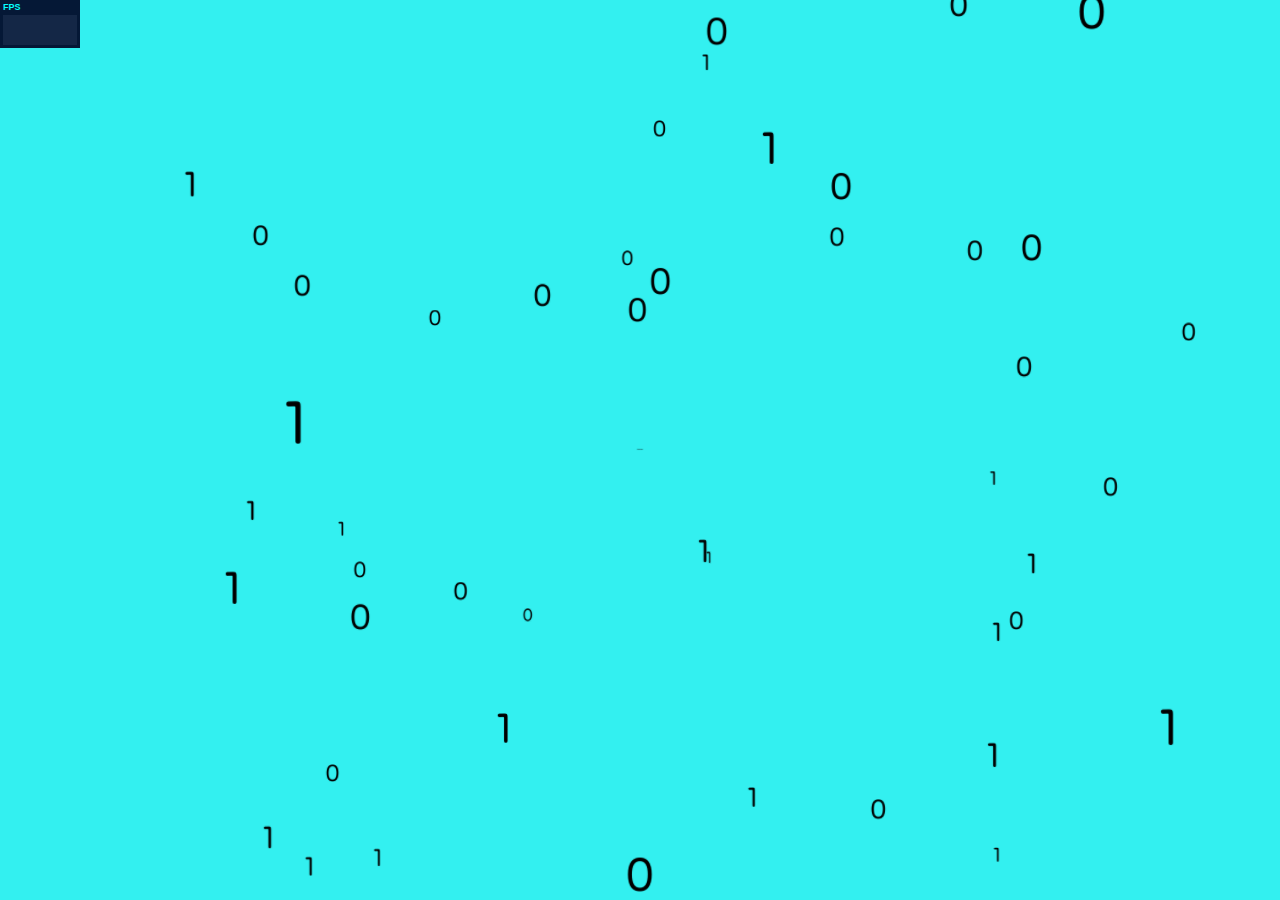
==== index.html @ 37ffc4de "Trying to get the title to render. It's not working." ====
<!doctype html>
<html class="no-js" lang="">
    <head>
        <meta charset="utf-8">
        <meta http-equiv="x-ua-compatible" content="ie=edge">
        <title></title>
        <meta name="description" content="">
        <meta name="viewport" content="width=device-width, initial-scale=1">

        <link rel="apple-touch-icon" href="apple-touch-icon.png">
        <!-- Place favicon.ico in the root directory -->

        <link rel="stylesheet" href="css/normalize.css">
        <link rel="stylesheet" href="css/main.css">
        <script src="js/vendor/modernizr-2.8.3.min.js"></script>
    </head>
    <body>
        <!--[if lt IE 8]>
            <p class="browserupgrade">You are using an <strong>outdated</strong> browser. Please <a href="http://browsehappy.com/">upgrade your browser</a> to improve your experience.</p>
        <![endif]-->

        <!-- Add your site or application content here -->
		<div id="container"></div>

        <script src="https://ajax.googleapis.com/ajax/libs/jquery/1.11.3/jquery.min.js"></script>
        <script>window.jQuery || document.write('<script src="js/vendor/jquery-1.11.3.min.js"><\/script>')</script>
		
		<script src="js/VideoController.js"></script>
		
        <script src="js/vendor/three.min.js"></script>			<!-- three.js minnified js library -->
		<script src="js/vendor/Projector.js"></script>			<!-- Camera helper class -->
		<script src="js/vendor/CanvasRenderer.js"></script>		<!-- Renderer for Canvas -->
		<script src="js/vendor/Detector.js"></script> 			<!-- Detects if HTML5 is supported in browser -->
		<script src="js/vendor/tween.min.js"></script>			<!-- Tween helper script -->
		<script src="js/vendor/stats.min.js"></script>			<!-- Debug script for three.js -->
		
        <script src="js/plugins.js"></script>
        <script src="js/main.js"></script>

		<video id="video" style="display:none">
			<source src="img/sintel.mp4" type='video/mp4; codecs="avc1.42E01E, mp4a.40.2"'>
			<source src="img/sintel.ogv" type='video/ogg; codecs="theora, vorbis"'>
			<p>Your browser doesn't support HTML5 video. Please download a browser from this century to view this site.</p>
		</video>
		
        <script>
			
			var stats, displayStats = true;
			var container;
			var camera, camTarget, scene, renderer;
			var video, image, imageContext,
			imageReflection, imageReflectionContext, imageReflectionGradient,
			texture, textureReflection,
			particles, particleSpeed, particleLifetime;

			var videoMesh, playPauseMesh, volumeMesh, seekMesh;
			var gamesMesh;
			var buttons = [ ];
			
			var mouse, raycaster;

			var windowHalfX = window.innerWidth / 2;
			var windowHalfY = window.innerHeight / 2;
			
			//
			init();
			animate();
			
			function init() //TODO: fix all hard coded values to fit multiple screen resolutions.
			{	
				container = document.createElement( 'div' );
				document.body.appendChild( container );

				camera = new THREE.PerspectiveCamera( 45, window.innerWidth / window.innerHeight, 1, 5000 );
				camera.position.set( 0, 0, 1000 );

				scene = new THREE.Scene();
				
				var texture0 = THREE.ImageUtils.loadTexture("img/0.png");
				texture0.flipY = true;
				texture0.needsUpdate = true;
				
				var material0 = new THREE.SpriteMaterial( { map: texture0, transparent: true } );
				
				var texture1 = THREE.ImageUtils.loadTexture("img/1.png");
				texture1.flipY = true;
				texture1.needsUpdate = true;
				
				var material1 = new THREE.SpriteMaterial( { map: texture1, transparent: true } );
				
				particles = new THREE.Group();
				//particles = new THREE.Object3D(); //Doesn't seem to affect speed any.
				particleSpeed = [];
				particleLifetime = [];
				scene.add( particles );
				for ( var i = 0; i < 80; i ++ ) //Make how many spawn based off screen resolution
				{
					//TODO: make sure none of these spawn in front of the content.
					var particle0 = new THREE.Sprite( material0 );
					particle0.position.x = Math.random() * window.innerWidth * 2 - window.innerWidth;
					particle0.position.y = Math.random() * window.innerHeight * 2 - window.innerHeight;
					particle0.position.z = Math.random() * 1800 - 1000;
					particle0.scale.x = particle0.scale.y = Math.random() * 20 + 20;
					particles.add( particle0 );
					particleSpeed.push(Math.random());
					particleLifetime.push(Math.random() * 20);
					
					var particle1 = new THREE.Sprite( material1 );
					particle1.position.x = Math.random() * window.innerWidth * 2 - window.innerWidth;
					particle1.position.y = Math.random() * window.innerHeight * 2 - window.innerHeight;
					particle1.position.z = Math.random() * 1800 - 1000;
					particle1.scale.x = particle1.scale.y = Math.random() * 20 + 20;
					particles.add( particle1 );
					particleSpeed.push(Math.random());
					particleLifetime.push(Math.random() * 20);
					
					//TODO: animate the numbers in and out.
				}
				
				//var image = document.createElement( 'img' );
				//image.src = evt.target.result;
				
				//By WestLangley on stack overflow
				var titleCanvas = document.createElement('canvas');
				var size = 256; // CHANGED
				titleCanvas.width = size;
				titleCanvas.height = size;
				var titleContext = titleCanvas.getContext('2d');
				titleContext.fillStyle = '#007700'; // CHANGED
				titleContext.textAlign = 'center';
				titleContext.font = '24px Arial';
				titleContext.fillText("Games", size / 2, size / 2);
				
				var amap = new THREE.Texture(titleCanvas);
				amap.needsUpdate = true;
				
				var titleMat = new THREE.SpriteMaterial({
					map: amap,
					transparent: false,
					useScreenCoordinates: false,
					color: 0xff0000 // CHANGED
				});
				
				var titleSprite = new THREE.Sprite(titleMat);
				titleSprite.scale.set( 10, 10, 1 ); // CHANGED
				titleSprite.position.set(-200, 100, 500);
				camTarget = titleSprite.position;
				scene.add(titleSprite);   
				
				video = document.getElementById( 'video' );

				//Pre-load the video assets.
				THREE.ImageUtils.loadTexture("img/Play.png");
				THREE.ImageUtils.loadTexture("img/Pause.png");
				THREE.ImageUtils.loadTexture( 'img/Mute.png' );
				THREE.ImageUtils.loadTexture("img/Unmute.png");
				
				image = document.createElement( 'canvas' );
				image.width = 480;
				image.height = 204;

				imageContext = image.getContext( '2d' );
				imageContext.fillStyle = '#0000dd';
				imageContext.fillRect( 0, 0, 480, 204 );

				texture = new THREE.Texture( image );

				imageReflection = document.createElement( 'canvas' );
				imageReflection.width = 480;
				imageReflection.height = 204;

				imageReflectionContext = imageReflection.getContext( '2d' );
				imageReflectionContext.fillStyle = '#000000';
				imageReflectionContext.fillRect( 0, 0, 480, 204 );

				imageReflectionGradient = imageReflectionContext.createLinearGradient( 0, 0, 0, 204 );
				imageReflectionGradient.addColorStop( 0.2, 'rgba(240, 240, 240, 1)' );
				imageReflectionGradient.addColorStop( 1, 'rgba(240, 240, 240, 0.8)' );

				textureReflection = new THREE.Texture( imageReflection );
				
				raycaster = new THREE.Raycaster();
				mouse = new THREE.Vector2();			//used for camera movement
				//camTarget = new THREE.Vector3();
				
				if ( webglAvailable() ) 
				{
					renderer = new THREE.WebGLRenderer();
				} 
				else 
				{
					renderer = new THREE.CanvasRenderer();
				}
				
				//renderer = new THREE.CanvasRenderer();
				renderer.setClearColor( 0x33f0f0 ); //f0f0f0 //TODO: return this to the original color.
				renderer.setPixelRatio( window.devicePixelRatio );
				renderer.setSize( window.innerWidth, window.innerHeight );
				container.appendChild( renderer.domElement );
				
				if (displayStats)
				{
					stats = new Stats();
					stats.domElement.style.position = 'absolute';
					stats.domElement.style.top = '0px';
					container.appendChild( stats.domElement );
				}
				
				//TODO: add touch move listener
				document.addEventListener( 'mousemove', onDocumentMouseMove, false );
				document.addEventListener( 'mousedown', onDocumentMouseDown, false );
				window.addEventListener( 'resize', onWindowResize, false );
			}
			
			function webglAvailable() 
			{
				try 
				{
					var canvas = document.createElement( 'canvas' );
					return !!( window.WebGLRenderingContext && (
					canvas.getContext( 'webgl' ) ||
					canvas.getContext( 'experimental-webgl' ) ));
				} 
				catch ( e ) 
				{
					return false;
				}
			}
			
			//TODO: call this when I want to display the videos
			function loadVideos() //TODO: fix all hard coded values to fit multiple screen resolutions.
			{
				var material = new THREE.MeshBasicMaterial( { map: texture, overdraw: 0.5 } );
				
				//TODO: polish the movie reflection
				var materialReflection = new THREE.MeshBasicMaterial( { map: textureReflection, side: THREE.BackSide, overdraw: 0.5 } );
				materialReflection.transparent = true;
				materialReflection.opacity = .8;

				// Create a plane to project the video onto.
				var videoGeom = new THREE.PlaneGeometry(480, 204, 4, 4);

				videoMesh = new THREE.Mesh( videoGeom, material );
				videoMesh.scale.x = videoMesh.scale.y = videoMesh.scale.z = 1.5;
				scene.add(videoMesh);

				videoMesh = new THREE.Mesh( videoGeom, materialReflection );
				videoMesh.position.y = -306;
				videoMesh.rotation.x = - Math.PI;
				videoMesh.scale.x = videoMesh.scale.y = videoMesh.scale.z = 1.5;
				scene.add( videoMesh );
				
				var playTex = THREE.ImageUtils.loadTexture("img/Play.png");
				playTex.flipY = true;
				playTex.needsUpdate = true;
				
				var playMat = new THREE.MeshBasicMaterial( { map: playTex, transparent: true, overdraw: 0.5 } );
				
				var playPauseGeom = new THREE.PlaneGeometry(50, 50, 1, 1);
				playPauseMesh = new THREE.Mesh(playPauseGeom, playMat);
				playPauseMesh.position.y = -140;
				playPauseMesh.position.x = -200;
				playPauseMesh.position.z += 300;
				buttons.push(playPauseMesh);
				scene.add(playPauseMesh);
				
				var volumeTex = THREE.ImageUtils.loadTexture("img/Unmute.png");
				volumeTex.flipY = true;
				volumeTex.needsUpdate = true;
				
				var volumeMat = new THREE.MeshBasicMaterial( { map: volumeTex, transparent: true, overdraw: 0.5 } );
				
				var volumeGeom = new THREE.PlaneGeometry(50, 50, 1, 1);
				volumeMesh = new THREE.Mesh(playPauseGeom, volumeMat);
				volumeMesh.position.y = -140;
				volumeMesh.position.x = 200;
				volumeMesh.position.z += 240;
				buttons.push(volumeMesh);
				scene.add(volumeMesh);
			}
			
			function onWindowResize() 
			{
				windowHalfX = window.innerWidth / 2;
				windowHalfY = window.innerHeight / 2;

				camera.aspect = window.innerWidth / window.innerHeight;
				camera.updateProjectionMatrix();

				renderer.setSize( window.innerWidth, window.innerHeight );
			}

			function onDocumentMouseMove( event ) 
			{
				event.preventDefault();

				mouse.x = ( event.clientX - windowHalfX ); //was mouseX
				mouse.y = ( event.clientY - windowHalfY ) * 0.8; //was mouseY
			}
			
			function onDocumentMouseDown( event ) 
			{
				event.preventDefault();

				var clicked = new THREE.Vector2(); //Where the user clicked in 3d space.
				clicked.x = ( event.clientX / renderer.domElement.width ) * 2 - 1;
				clicked.y = -( event.clientY / renderer.domElement.height ) * 2 + 1;

				raycaster.setFromCamera( clicked, camera );

				var intersects = raycaster.intersectObjects( buttons );

				if ( intersects.length > 0 ) 
				{
					var intersect = intersects[ 0 ];
					
					if ( intersect.object == playPauseMesh ) 
					{
						if (video.paused == true) //TODO: fix bug where when the video finishes the pause button doesn't switch to play.
						{
							// Play the video
							video.play();
							
							// Update the button text to 'Pause'
							playPauseMesh.material.map = THREE.ImageUtils.loadTexture( 'img/Pause.png' );
							playPauseMesh.material.needsUpdate = true;
							playPauseMesh.position.z -= 50;
						} 
						else 
						{
							// Pause the video
							video.pause();
							
							// Update the button text to 'Play'
							playPauseMesh.material.map = THREE.ImageUtils.loadTexture( 'img/Play.png' );
							playPauseMesh.material.needsUpdate = true;
							playPauseMesh.position.z += 50;
						}
					}
					else if (intersect.object == volumeMesh)
					{
						if (video.muted == false) 
						{
							// Mute the video
							video.muted = true;
							
							// Update the button text
							volumeMesh.material.map = THREE.ImageUtils.loadTexture( 'img/Mute.png' );
							volumeMesh.material.needsUpdate = true;
							volumeMesh.position.z -= 50;
						} 
						else 
						{
							// Unmute the video
							video.muted = false;
							
							// Update the button text
							volumeMesh.material.map = THREE.ImageUtils.loadTexture( 'img/Unmute.png' );
							volumeMesh.material.needsUpdate = true;
							volumeMesh.position.z += 50;
						}
					}
					else if (intersects.object == seekMesh)
					{
						
					}
				}
			}
			
			//
			function animate() 
			{
				requestAnimationFrame( animate );

				render();
				if (displayStats)
					stats.update();
			}

			var radius = 600;
			var theta = 0;

			function render() 
			{
				camera.position.x += ( mouse.x - camera.position.x ) * 0.05; //was mouseX
				camera.position.y += ( - mouse.y - camera.position.y ) * 0.05; //was mouseY
				//camera.lookAt( scene.position );
				camera.lookAt(camTarget);
				
				camera.updateMatrixWorld(); //from particle camera
				
				//TODO: move the particles down and fade them out.
				/*for ( var i = 0; i < particles.children.length; i++) 
				{
					particles.children[i].position.y -= particleSpeed[i];
					if (particles.children[i].position.y < -window.innerHeight)
					{
						particles.position.y = window.innerHeight;
					}
				}*/

				if ( video.readyState === video.HAVE_ENOUGH_DATA ) 
				{
					imageContext.drawImage( video, 0, 0 );

					if ( texture ) texture.needsUpdate = true;
					if ( textureReflection ) textureReflection.needsUpdate = true;
				}

				imageReflectionContext.drawImage( image, 0, 0 );
				imageReflectionContext.fillStyle = imageReflectionGradient;
				imageReflectionContext.fillRect( 0, 0, 480, 204 );

				renderer.render( scene, camera );
			}

		</script>
		
        <!-- Google Analytics: change UA-XXXXX-X to be your site's ID. -->
        <script>
            (function(b,o,i,l,e,r){b.GoogleAnalyticsObject=l;b[l]||(b[l]=
            function(){(b[l].q=b[l].q||[]).push(arguments)});b[l].l=+new Date;
            e=o.createElement(i);r=o.getElementsByTagName(i)[0];
            e.src='https://www.google-analytics.com/analytics.js';
            r.parentNode.insertBefore(e,r)}(window,document,'script','ga'));
            ga('create','UA-XXXXX-X','auto');ga('send','pageview');
        </script>
    </body>
</html>
---- css/main.css ----
/*! HTML5 Boilerplate v5.2.0 | MIT License | https://html5boilerplate.com/ */

/*
 * What follows is the result of much research on cross-browser styling.
 * Credit left inline and big thanks to Nicolas Gallagher, Jonathan Neal,
 * Kroc Camen, and the H5BP dev community and team.
 */

/* ==========================================================================
   Base styles: opinionated defaults
   ========================================================================== */

html {
    color: #222;
    font-size: 1em;
    line-height: 1.4;
}

/*
 * Remove text-shadow in selection highlight:
 * https://twitter.com/miketaylr/status/12228805301
 *
 * These selection rule sets have to be separate.
 * Customize the background color to match your design.
 */

::-moz-selection {
    background: #b3d4fc;
    text-shadow: none;
}

::selection {
    background: #b3d4fc;
    text-shadow: none;
}

/*
 * A better looking default horizontal rule
 */

hr {
    display: block;
    height: 1px;
    border: 0;
    border-top: 1px solid #ccc;
    margin: 1em 0;
    padding: 0;
}

/*
 * Remove the gap between audio, canvas, iframes,
 * images, videos and the bottom of their containers:
 * https://github.com/h5bp/html5-boilerplate/issues/440
 */

audio,
canvas,
iframe,
img,
svg,
video {
    vertical-align: middle;
}

/*
 * Remove default fieldset styles.
 */

fieldset {
    border: 0;
    margin: 0;
    padding: 0;
}

/*
 * Allow only vertical resizing of textareas.
 */

textarea {
    resize: vertical;
}

/* ==========================================================================
   Browser Upgrade Prompt
   ========================================================================== */

.browserupgrade {
    margin: 0.2em 0;
    background: #ccc;
    color: #000;
    padding: 0.2em 0;
}

/* ==========================================================================
   Author's custom styles
   ========================================================================== */

#play-pause {
    /*background-image: url(img/play.png) no-repeat;*/
    /*padding-left: 50px;*/
    padding-right: 50px;
    background-color: yellow;
}















/* ==========================================================================
   Helper classes
   ========================================================================== */

/*
 * Hide visually and from screen readers:
 */

.hidden {
    display: none !important;
}

/*
 * Hide only visually, but have it available for screen readers:
 * http://snook.ca/archives/html_and_css/hiding-content-for-accessibility
 */

.visuallyhidden {
    border: 0;
    clip: rect(0 0 0 0);
    height: 1px;
    margin: -1px;
    overflow: hidden;
    padding: 0;
    position: absolute;
    width: 1px;
}

/*
 * Extends the .visuallyhidden class to allow the element
 * to be focusable when navigated to via the keyboard:
 * https://www.drupal.org/node/897638
 */

.visuallyhidden.focusable:active,
.visuallyhidden.focusable:focus {
    clip: auto;
    height: auto;
    margin: 0;
    overflow: visible;
    position: static;
    width: auto;
}

/*
 * Hide visually and from screen readers, but maintain layout
 */

.invisible {
    visibility: hidden;
}

/*
 * Clearfix: contain floats
 *
 * For modern browsers
 * 1. The space content is one way to avoid an Opera bug when the
 *    `contenteditable` attribute is included anywhere else in the document.
 *    Otherwise it causes space to appear at the top and bottom of elements
 *    that receive the `clearfix` class.
 * 2. The use of `table` rather than `block` is only necessary if using
 *    `:before` to contain the top-margins of child elements.
 */

.clearfix:before,
.clearfix:after {
    content: " "; /* 1 */
    display: table; /* 2 */
}

.clearfix:after {
    clear: both;
}

/* ==========================================================================
   EXAMPLE Media Queries for Responsive Design.
   These examples override the primary ('mobile first') styles.
   Modify as content requires.
   ========================================================================== */

@media only screen and (min-width: 35em) {
    /* Style adjustments for viewports that meet the condition */
}

@media print,
       (-webkit-min-device-pixel-ratio: 1.25),
       (min-resolution: 1.25dppx),
       (min-resolution: 120dpi) {
    /* Style adjustments for high resolution devices */
}

/* ==========================================================================
   Print styles.
   Inlined to avoid the additional HTTP request:
   http://www.phpied.com/delay-loading-your-print-css/
   ========================================================================== */

@media print {
    *,
    *:before,
    *:after {
        background: transparent !important;
        color: #000 !important; /* Black prints faster:
                                   http://www.sanbeiji.com/archives/953 */
        box-shadow: none !important;
        text-shadow: none !important;
    }

    a,
    a:visited {
        text-decoration: underline;
    }

    a[href]:after {
        content: " (" attr(href) ")";
    }

    abbr[title]:after {
        content: " (" attr(title) ")";
    }

    /*
     * Don't show links that are fragment identifiers,
     * or use the `javascript:` pseudo protocol
     */

    a[href^="#"]:after,
    a[href^="javascript:"]:after {
        content: "";
    }

    pre,
    blockquote {
        border: 1px solid #999;
        page-break-inside: avoid;
    }

    /*
     * Printing Tables:
     * http://css-discuss.incutio.com/wiki/Printing_Tables
     */

    thead {
        display: table-header-group;
    }

    tr,
    img {
        page-break-inside: avoid;
    }

    img {
        max-width: 100% !important;
    }

    p,
    h2,
    h3 {
        orphans: 3;
        widows: 3;
    }

    h2,
    h3 {
        page-break-after: avoid;
    }
}
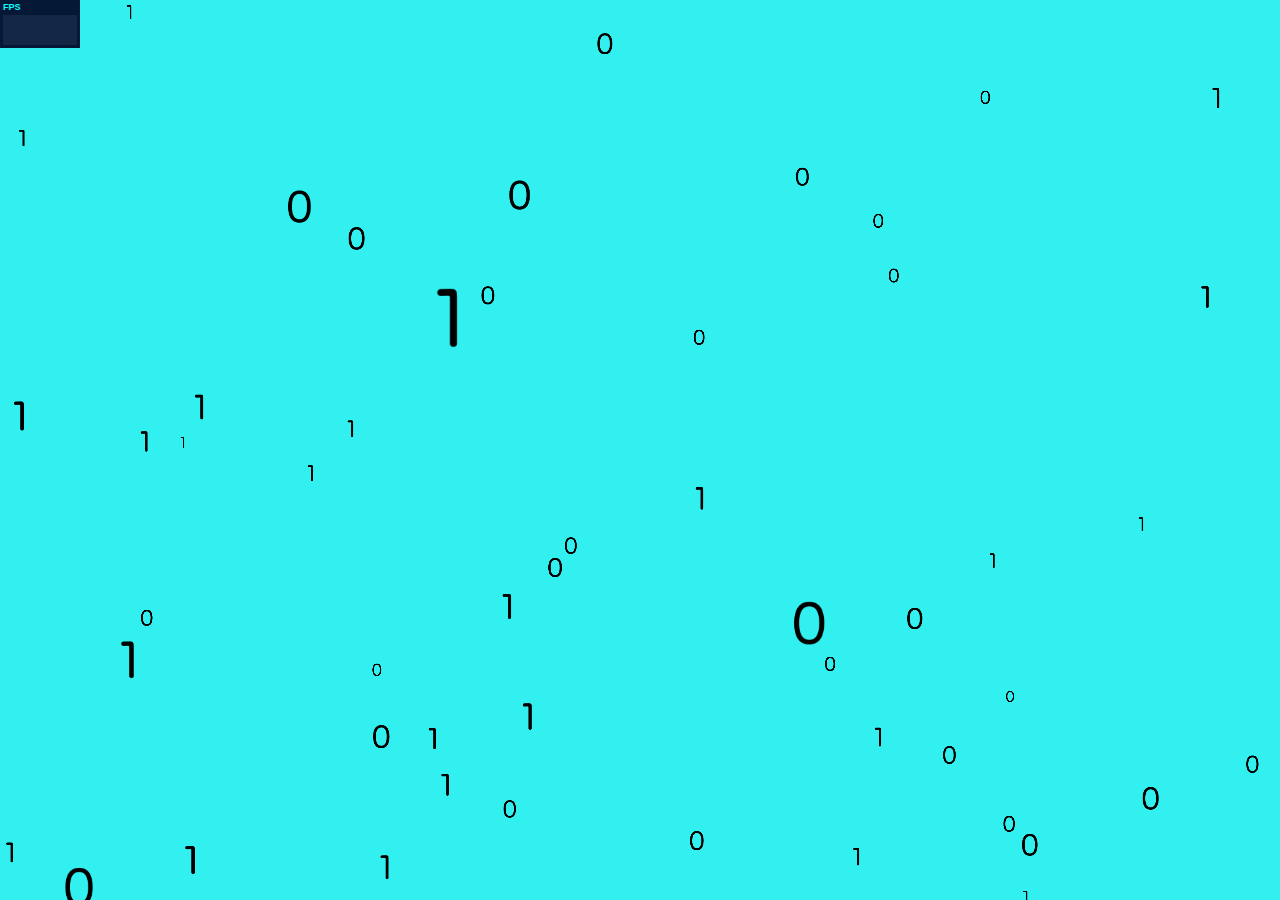
==== commit 2398a312: "Can't get good 2D text in 3D space." ====
--- a/index.html
+++ b/index.html
@@ -65,6 +65,25 @@
 			//
 			init();
 			animate();
+			
+			function generateSprite() 
+			{
+				var canvas = document.createElement( 'canvas' );
+				canvas.width = 16;
+				canvas.height = 16;
+
+				var context = canvas.getContext( '2d' );
+				var gradient = context.createRadialGradient( canvas.width / 2, canvas.height / 2, 0, canvas.width / 2, canvas.height / 2, canvas.width / 2 );
+				gradient.addColorStop( 0, 'rgba(255,255,255,1)' );
+				gradient.addColorStop( 0.2, 'rgba(0,255,255,1)' );
+				gradient.addColorStop( 0.4, 'rgba(0,0,64,1)' );
+				gradient.addColorStop( 1, 'rgba(0,0,0,1)' );
+
+				context.fillStyle = gradient;
+				context.fillRect( 0, 0, canvas.width, canvas.height );
+
+				return canvas;
+			}
 			
 			function init() //TODO: fix all hard coded values to fit multiple screen resolutions.
 			{	
@@ -121,7 +140,7 @@
 				//image.src = evt.target.result;
 				
 				//By WestLangley on stack overflow
-				var titleCanvas = document.createElement('canvas');
+				/*var titleCanvas = document.createElement('canvas');
 				var size = 256; // CHANGED
 				titleCanvas.width = size;
 				titleCanvas.height = size;
@@ -145,7 +164,7 @@
 				titleSprite.scale.set( 10, 10, 1 ); // CHANGED
 				titleSprite.position.set(-200, 100, 500);
 				camTarget = titleSprite.position;
-				scene.add(titleSprite);   
+				scene.add(titleSprite);*/ //use for webGL
 				
 				video = document.getElementById( 'video' );
 
@@ -181,18 +200,18 @@
 				
 				raycaster = new THREE.Raycaster();
 				mouse = new THREE.Vector2();			//used for camera movement
-				//camTarget = new THREE.Vector3();
-				
-				if ( webglAvailable() ) 
-				{
-					renderer = new THREE.WebGLRenderer();
-				} 
-				else 
-				{
-					renderer = new THREE.CanvasRenderer();
-				}
-				
-				//renderer = new THREE.CanvasRenderer();
+				camTarget = new THREE.Vector3();
+				
+				//if ( webglAvailable() ) 
+				//{
+				//	renderer = new THREE.WebGLRenderer();
+				//} 
+				//else 
+				//{
+				//	renderer = new THREE.CanvasRenderer();
+				//}
+				
+				renderer = new THREE.CanvasRenderer();
 				renderer.setClearColor( 0x33f0f0 ); //f0f0f0 //TODO: return this to the original color.
 				renderer.setPixelRatio( window.devicePixelRatio );
 				renderer.setSize( window.innerWidth, window.innerHeight );
@@ -221,7 +240,7 @@
 					canvas.getContext( 'webgl' ) ||
 					canvas.getContext( 'experimental-webgl' ) ));
 				} 
-				catch ( e ) 
+				catch (e) 
 				{
 					return false;
 				}
@@ -397,7 +416,8 @@
 					{
 						particles.position.y = window.innerHeight;
 					}
-				}*/
+				}
+				particles.rotation.y += .0001;*/
 
 				if ( video.readyState === video.HAVE_ENOUGH_DATA ) 
 				{
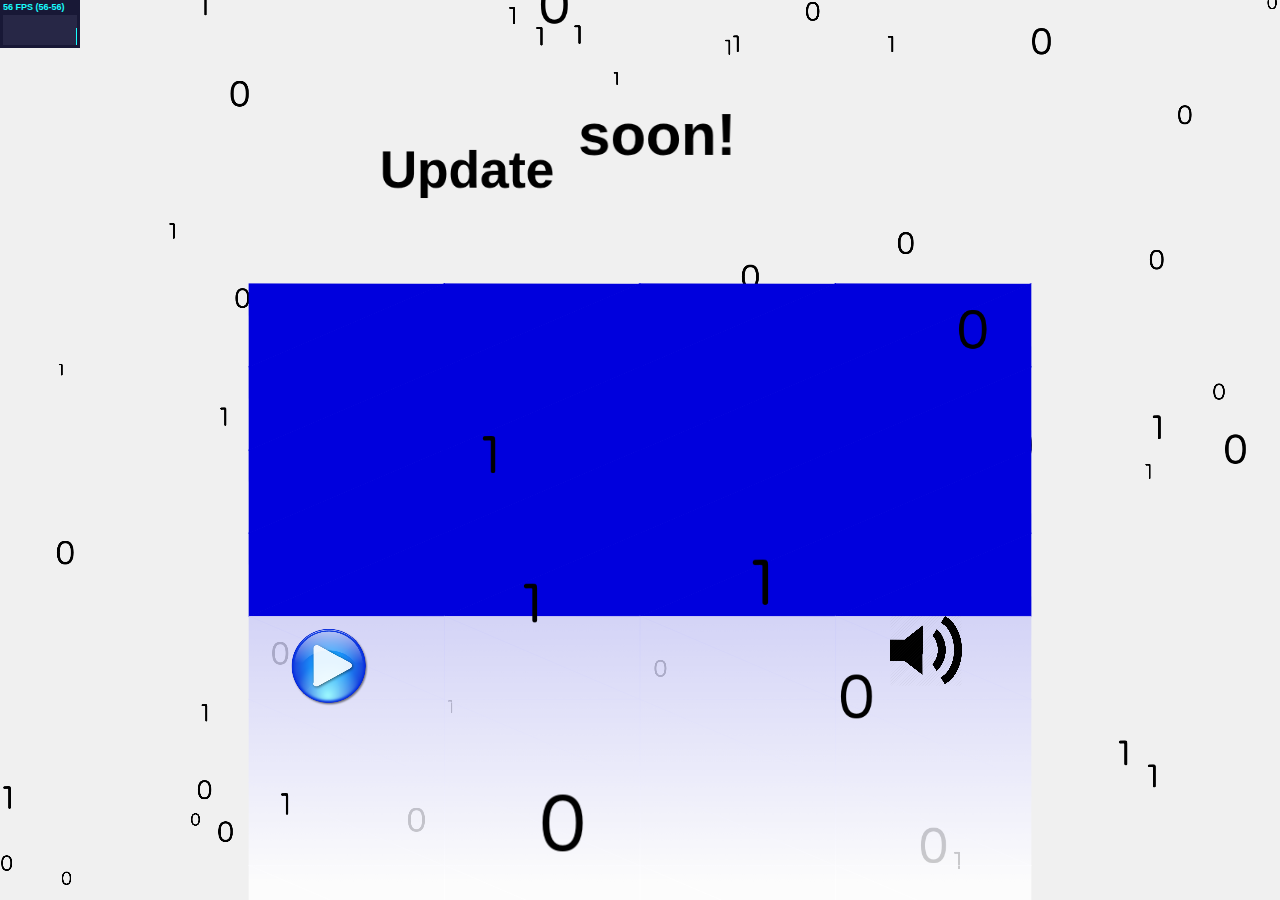
==== commit 98a56c32: "Never created a repo this way before" ====
--- a/index.html
+++ b/index.html
@@ -3,7 +3,7 @@
     <head>
         <meta charset="utf-8">
         <meta http-equiv="x-ua-compatible" content="ie=edge">
-        <title></title>
+        <title>Nathan Moore Programmer</title>
         <meta name="description" content="">
         <meta name="viewport" content="width=device-width, initial-scale=1">
 
@@ -38,8 +38,7 @@
         <script src="js/main.js"></script>
 
 		<video id="video" style="display:none">
-			<source src="img/sintel.mp4" type='video/mp4; codecs="avc1.42E01E, mp4a.40.2"'>
-			<source src="img/sintel.ogv" type='video/ogg; codecs="theora, vorbis"'>
+			<source src="img/DemoReel.mp4" type='video/mp4; codecs="avc1.42E01E, mp4a.40.2"'>
 			<p>Your browser doesn't support HTML5 video. Please download a browser from this century to view this site.</p>
 		</video>
 		
@@ -136,35 +135,15 @@
 					//TODO: animate the numbers in and out.
 				}
 				
-				//var image = document.createElement( 'img' );
-				//image.src = evt.target.result;
-				
-				//By WestLangley on stack overflow
-				/*var titleCanvas = document.createElement('canvas');
-				var size = 256; // CHANGED
-				titleCanvas.width = size;
-				titleCanvas.height = size;
-				var titleContext = titleCanvas.getContext('2d');
-				titleContext.fillStyle = '#007700'; // CHANGED
-				titleContext.textAlign = 'center';
-				titleContext.font = '24px Arial';
-				titleContext.fillText("Games", size / 2, size / 2);
-				
-				var amap = new THREE.Texture(titleCanvas);
-				amap.needsUpdate = true;
-				
-				var titleMat = new THREE.SpriteMaterial({
-					map: amap,
-					transparent: false,
-					useScreenCoordinates: false,
-					color: 0xff0000 // CHANGED
-				});
-				
-				var titleSprite = new THREE.Sprite(titleMat);
-				titleSprite.scale.set( 10, 10, 1 ); // CHANGED
-				titleSprite.position.set(-200, 100, 500);
-				camTarget = titleSprite.position;
-				scene.add(titleSprite);*/ //use for webGL
+				var spritey = makeTextSprite( " Update coming ", 
+					{ fontsize: 64 } );
+				spritey.position.set(-85,105,550);
+				scene.add( spritey );
+			
+				var spritey = makeTextSprite( " soon! ", 
+					{ fontsize: 64 } );
+				spritey.position.set(0,105,600);
+				scene.add( spritey );
 				
 				video = document.getElementById( 'video' );
 
@@ -175,26 +154,26 @@
 				THREE.ImageUtils.loadTexture("img/Unmute.png");
 				
 				image = document.createElement( 'canvas' );
-				image.width = 480;
-				image.height = 204;
+				image.width = 720; //480
+				image.height = 480; //204
 
 				imageContext = image.getContext( '2d' );
 				imageContext.fillStyle = '#0000dd';
-				imageContext.fillRect( 0, 0, 480, 204 );
+				imageContext.fillRect( 0, 0, 720, 480 ); //imageContext.fillRect( 0, 0, 480, 204 );
 
 				texture = new THREE.Texture( image );
 
 				imageReflection = document.createElement( 'canvas' );
-				imageReflection.width = 480;
-				imageReflection.height = 204;
+				imageReflection.width = 720; //480
+				imageReflection.height = 480; //204
 
 				imageReflectionContext = imageReflection.getContext( '2d' );
 				imageReflectionContext.fillStyle = '#000000';
-				imageReflectionContext.fillRect( 0, 0, 480, 204 );
-
-				imageReflectionGradient = imageReflectionContext.createLinearGradient( 0, 0, 0, 204 );
-				imageReflectionGradient.addColorStop( 0.2, 'rgba(240, 240, 240, 1)' );
-				imageReflectionGradient.addColorStop( 1, 'rgba(240, 240, 240, 0.8)' );
+				imageReflectionContext.fillRect( 0, 0, 720, 480 ); //imageReflectionContext.fillRect( 0, 0, 480, 204 );
+
+				imageReflectionGradient = imageReflectionContext.createLinearGradient( 0, 0, 0, 480 ); //imageReflectionGradient = imageReflectionContext.createLinearGradient( 0, 0, 0, 204 );
+				imageReflectionGradient.addColorStop( 0.2, 'rgba(360, 360, 360, 1)' ); //imageReflectionGradient.addColorStop( 0.2, 'rgba(240, 240, 240, 1)' );
+				imageReflectionGradient.addColorStop( 1, 'rgba(360, 360, 360, 0.8)' ); //imageReflectionGradient.addColorStop( 1, 'rgba(240, 240, 240, 0.8)' );
 
 				textureReflection = new THREE.Texture( imageReflection );
 				
@@ -202,7 +181,9 @@
 				mouse = new THREE.Vector2();			//used for camera movement
 				camTarget = new THREE.Vector3();
 				
-				//if ( webglAvailable() ) 
+				loadVideos();
+				
+				//if ( webglAvailable() ) //TODO: Make the site compatible with WebGL and Canvas.
 				//{
 				//	renderer = new THREE.WebGLRenderer();
 				//} 
@@ -212,7 +193,7 @@
 				//}
 				
 				renderer = new THREE.CanvasRenderer();
-				renderer.setClearColor( 0x33f0f0 ); //f0f0f0 //TODO: return this to the original color.
+				renderer.setClearColor( 0xf0f0f0 ); //f0f0f0 //TODO: return this to the original color.
 				renderer.setPixelRatio( window.devicePixelRatio );
 				renderer.setSize( window.innerWidth, window.innerHeight );
 				container.appendChild( renderer.domElement );
@@ -246,6 +227,62 @@
 				}
 			}
 			
+			function makeTextSprite( message, parameters )
+			{
+				if ( parameters === undefined ) 
+					parameters = {};
+				
+				var fontface = parameters.hasOwnProperty("fontface") ? 
+				parameters["fontface"] : "Arial";
+				
+				var fontsize = parameters.hasOwnProperty("fontsize") ? 
+				parameters["fontsize"] : 18;
+				
+				/*var borderThickness = parameters.hasOwnProperty("borderThickness") ? 
+				parameters["borderThickness"] : 4;
+				
+				var borderColor = parameters.hasOwnProperty("borderColor") ?
+				parameters["borderColor"] : { r:0, g:0, b:0, a:1.0 };
+				
+				var backgroundColor = parameters.hasOwnProperty("backgroundColor") ?
+				parameters["backgroundColor"] : { r:255, g:255, b:255, a:1.0 };*/
+				
+				//var spriteAlignment = THREE.SpriteAlignment.topLeft;
+				
+				var canvas = document.createElement('canvas');
+				var context = canvas.getContext('2d');
+				context.font = "Bold " + fontsize + "px " + fontface;
+				
+				// get size data (height depends only on font size)
+				var metrics = context.measureText( message );
+				var textWidth = metrics.width;
+				
+				// background color
+				/*context.fillStyle   = "rgba(" + backgroundColor.r + "," + backgroundColor.g + ","
+					  + backgroundColor.b + "," + backgroundColor.a + ")";
+				// border color
+				context.strokeStyle = "rgba(" + borderColor.r + "," + borderColor.g + ","
+					  + borderColor.b + "," + borderColor.a + ")";
+				
+				context.lineWidth = borderThickness;*/
+				
+				// text color
+				context.fillStyle = "rgba(0, 0, 0, 1.0)";
+				
+				context.fillText( message, fontsize, fontsize); //Original //context.fillText( message, borderThickness, fontsize + borderThickness);
+				
+				// canvas contents will be used for a texture
+				var texture = new THREE.Texture(canvas) 
+				texture.needsUpdate = true;
+				
+				var spriteMaterial = new THREE.SpriteMaterial( 
+				{ map: texture, useScreenCoordinates: false } ); //Original //{ map: texture, useScreenCoordinates: false, alignment: spriteAlignment } );
+				
+				var sprite = new THREE.Sprite( spriteMaterial );
+				sprite.scale.set(100,50,1.0);
+				return sprite;
+			}
+			
 			//TODO: call this when I want to display the videos
 			function loadVideos() //TODO: fix all hard coded values to fit multiple screen resolutions.
 			{
@@ -257,14 +294,14 @@
 				materialReflection.opacity = .8;
 
 				// Create a plane to project the video onto.
-				var videoGeom = new THREE.PlaneGeometry(480, 204, 4, 4);
+				var videoGeom = new THREE.PlaneGeometry(480, 204, 4, 4); //var videoGeom = new THREE.PlaneGeometry(480, 204, 4, 4);
 
 				videoMesh = new THREE.Mesh( videoGeom, material );
 				videoMesh.scale.x = videoMesh.scale.y = videoMesh.scale.z = 1.5;
 				scene.add(videoMesh);
 
 				videoMesh = new THREE.Mesh( videoGeom, materialReflection );
-				videoMesh.position.y = -306;
+				videoMesh.position.y = -306; //-306;
 				videoMesh.rotation.x = - Math.PI;
 				videoMesh.scale.x = videoMesh.scale.y = videoMesh.scale.z = 1.5;
 				scene.add( videoMesh );
@@ -429,7 +466,7 @@
 
 				imageReflectionContext.drawImage( image, 0, 0 );
 				imageReflectionContext.fillStyle = imageReflectionGradient;
-				imageReflectionContext.fillRect( 0, 0, 480, 204 );
+				imageReflectionContext.fillRect( 0, 0, 720, 480 ); //imageReflectionContext.fillRect( 0, 0, 480, 204 );
 
 				renderer.render( scene, camera );
 			}
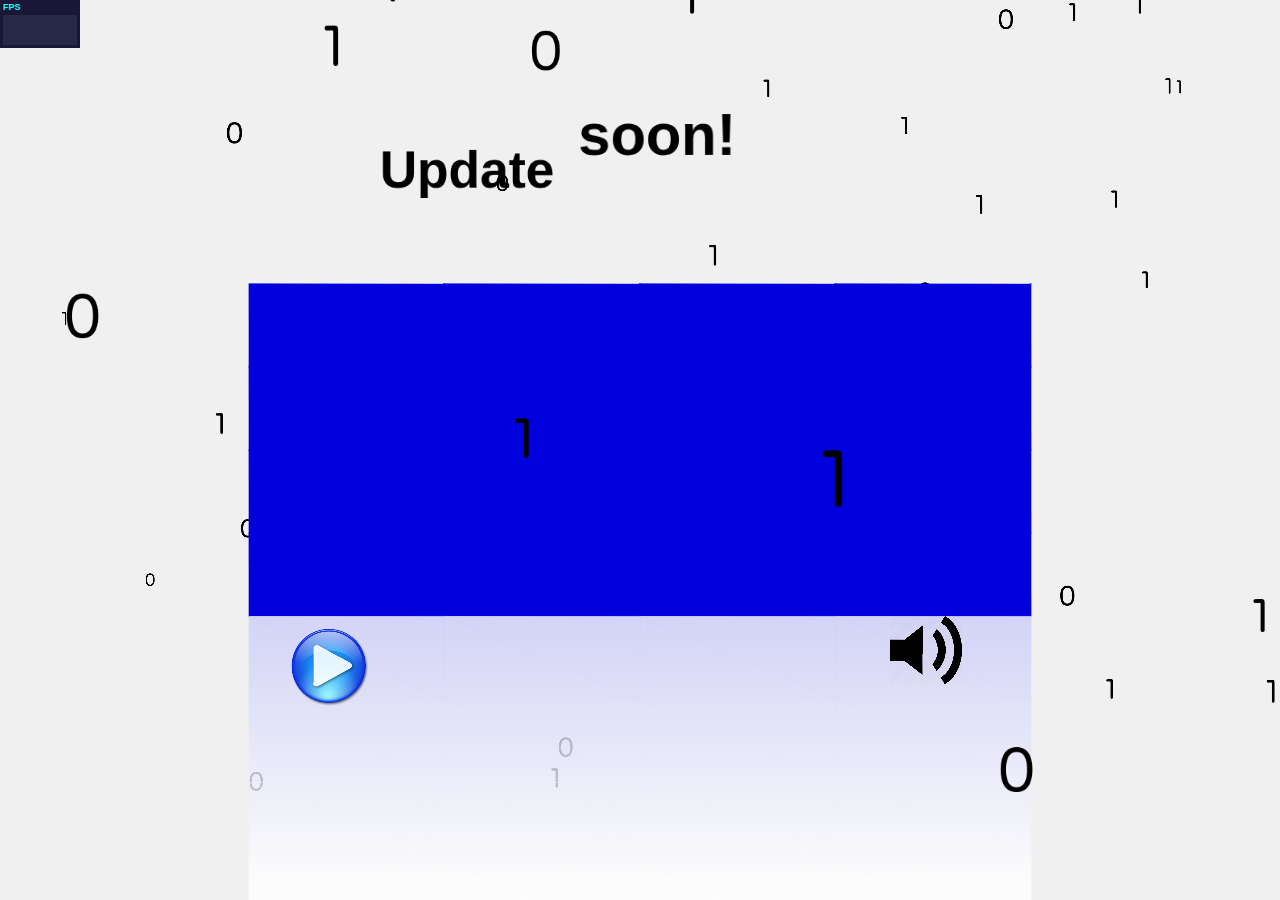
==== commit 045a62c1: "Breaking up index.html" ====
--- a/index.html
+++ b/index.html
@@ -36,6 +36,9 @@
 		
         <script src="js/plugins.js"></script>
         <script src="js/main.js"></script>
+        <script src="js/textUtility.js"></script>
+        <script src="js/videoUtility.js"></script>
+        <script src="js/background.js"></script>
 
 		<video id="video" style="display:none">
 			<source src="img/DemoReel.mp4" type='video/mp4; codecs="avc1.42E01E, mp4a.40.2"'>
@@ -44,9 +47,9 @@
 		
         <script>
 			
-			var stats, displayStats = true;
+			var stats, displayStats = true; //variables for debugging
 			var container;
-			var camera, camTarget, scene, renderer;
+			var camera, camTarget, scene, renderer; //variables for the page
 			var video, image, imageContext,
 			imageReflection, imageReflectionContext, imageReflectionGradient,
 			texture, textureReflection,
@@ -55,6 +58,7 @@
 			var videoMesh, playPauseMesh, volumeMesh, seekMesh;
 			var gamesMesh;
 			var buttons = [ ];
+			var links = [ ];
 			
 			var mouse, raycaster;
 
@@ -64,25 +68,6 @@
 			//
 			init();
 			animate();
-			
-			function generateSprite() 
-			{
-				var canvas = document.createElement( 'canvas' );
-				canvas.width = 16;
-				canvas.height = 16;
-
-				var context = canvas.getContext( '2d' );
-				var gradient = context.createRadialGradient( canvas.width / 2, canvas.height / 2, 0, canvas.width / 2, canvas.height / 2, canvas.width / 2 );
-				gradient.addColorStop( 0, 'rgba(255,255,255,1)' );
-				gradient.addColorStop( 0.2, 'rgba(0,255,255,1)' );
-				gradient.addColorStop( 0.4, 'rgba(0,0,64,1)' );
-				gradient.addColorStop( 1, 'rgba(0,0,0,1)' );
-
-				context.fillStyle = gradient;
-				context.fillRect( 0, 0, canvas.width, canvas.height );
-
-				return canvas;
-			}
 			
 			function init() //TODO: fix all hard coded values to fit multiple screen resolutions.
 			{	
@@ -94,56 +79,15 @@
 
 				scene = new THREE.Scene();
 				
-				var texture0 = THREE.ImageUtils.loadTexture("img/0.png");
-				texture0.flipY = true;
-				texture0.needsUpdate = true;
-				
-				var material0 = new THREE.SpriteMaterial( { map: texture0, transparent: true } );
-				
-				var texture1 = THREE.ImageUtils.loadTexture("img/1.png");
-				texture1.flipY = true;
-				texture1.needsUpdate = true;
-				
-				var material1 = new THREE.SpriteMaterial( { map: texture1, transparent: true } );
-				
-				particles = new THREE.Group();
-				//particles = new THREE.Object3D(); //Doesn't seem to affect speed any.
-				particleSpeed = [];
-				particleLifetime = [];
-				scene.add( particles );
-				for ( var i = 0; i < 80; i ++ ) //Make how many spawn based off screen resolution
-				{
-					//TODO: make sure none of these spawn in front of the content.
-					var particle0 = new THREE.Sprite( material0 );
-					particle0.position.x = Math.random() * window.innerWidth * 2 - window.innerWidth;
-					particle0.position.y = Math.random() * window.innerHeight * 2 - window.innerHeight;
-					particle0.position.z = Math.random() * 1800 - 1000;
-					particle0.scale.x = particle0.scale.y = Math.random() * 20 + 20;
-					particles.add( particle0 );
-					particleSpeed.push(Math.random());
-					particleLifetime.push(Math.random() * 20);
-					
-					var particle1 = new THREE.Sprite( material1 );
-					particle1.position.x = Math.random() * window.innerWidth * 2 - window.innerWidth;
-					particle1.position.y = Math.random() * window.innerHeight * 2 - window.innerHeight;
-					particle1.position.z = Math.random() * 1800 - 1000;
-					particle1.scale.x = particle1.scale.y = Math.random() * 20 + 20;
-					particles.add( particle1 );
-					particleSpeed.push(Math.random());
-					particleLifetime.push(Math.random() * 20);
-					
-					//TODO: animate the numbers in and out.
-				}
-				
 				var spritey = makeTextSprite( " Update coming ", 
 					{ fontsize: 64 } );
 				spritey.position.set(-85,105,550);
-				scene.add( spritey );
 			
 				var spritey = makeTextSprite( " soon! ", 
 					{ fontsize: 64 } );
 				spritey.position.set(0,105,600);
-				scene.add( spritey );
+				
+				createBackgroundParticles(); //create the binary particles in the background.
 				
 				video = document.getElementById( 'video' );
 
@@ -160,28 +104,10 @@
 				imageContext = image.getContext( '2d' );
 				imageContext.fillStyle = '#0000dd';
 				imageContext.fillRect( 0, 0, 720, 480 ); //imageContext.fillRect( 0, 0, 480, 204 );
-
-				texture = new THREE.Texture( image );
-
-				imageReflection = document.createElement( 'canvas' );
-				imageReflection.width = 720; //480
-				imageReflection.height = 480; //204
-
-				imageReflectionContext = imageReflection.getContext( '2d' );
-				imageReflectionContext.fillStyle = '#000000';
-				imageReflectionContext.fillRect( 0, 0, 720, 480 ); //imageReflectionContext.fillRect( 0, 0, 480, 204 );
-
-				imageReflectionGradient = imageReflectionContext.createLinearGradient( 0, 0, 0, 480 ); //imageReflectionGradient = imageReflectionContext.createLinearGradient( 0, 0, 0, 204 );
-				imageReflectionGradient.addColorStop( 0.2, 'rgba(360, 360, 360, 1)' ); //imageReflectionGradient.addColorStop( 0.2, 'rgba(240, 240, 240, 1)' );
-				imageReflectionGradient.addColorStop( 1, 'rgba(360, 360, 360, 0.8)' ); //imageReflectionGradient.addColorStop( 1, 'rgba(240, 240, 240, 0.8)' );
-
-				textureReflection = new THREE.Texture( imageReflection );
 				
 				raycaster = new THREE.Raycaster();
 				mouse = new THREE.Vector2();			//used for camera movement
 				camTarget = new THREE.Vector3();
-				
-				loadVideos();
 				
 				//if ( webglAvailable() ) //TODO: Make the site compatible with WebGL and Canvas.
 				//{
@@ -191,6 +117,9 @@
 				//{
 				//	renderer = new THREE.CanvasRenderer();
 				//}
+				
+				loadVideos();
+                displayVideos();
 				
 				renderer = new THREE.CanvasRenderer();
 				renderer.setClearColor( 0xf0f0f0 ); //f0f0f0 //TODO: return this to the original color.
@@ -211,265 +140,6 @@
 				document.addEventListener( 'mousedown', onDocumentMouseDown, false );
 				window.addEventListener( 'resize', onWindowResize, false );
 			}
-			
-			function webglAvailable() 
-			{
-				try 
-				{
-					var canvas = document.createElement( 'canvas' );
-					return !!( window.WebGLRenderingContext && (
-					canvas.getContext( 'webgl' ) ||
-					canvas.getContext( 'experimental-webgl' ) ));
-				} 
-				catch (e) 
-				{
-					return false;
-				}
-			}
-			
-			function makeTextSprite( message, parameters )
-			{
-				if ( parameters === undefined ) 
-					parameters = {};
-				
-				var fontface = parameters.hasOwnProperty("fontface") ? 
-				parameters["fontface"] : "Arial";
-				
-				var fontsize = parameters.hasOwnProperty("fontsize") ? 
-				parameters["fontsize"] : 18;
-				
-				/*var borderThickness = parameters.hasOwnProperty("borderThickness") ? 
-				parameters["borderThickness"] : 4;
-				
-				var borderColor = parameters.hasOwnProperty("borderColor") ?
-				parameters["borderColor"] : { r:0, g:0, b:0, a:1.0 };
-				
-				var backgroundColor = parameters.hasOwnProperty("backgroundColor") ?
-				parameters["backgroundColor"] : { r:255, g:255, b:255, a:1.0 };*/
-				
-				//var spriteAlignment = THREE.SpriteAlignment.topLeft;
-				
-				var canvas = document.createElement('canvas');
-				var context = canvas.getContext('2d');
-				context.font = "Bold " + fontsize + "px " + fontface;
-				
-				// get size data (height depends only on font size)
-				var metrics = context.measureText( message );
-				var textWidth = metrics.width;
-				
-				// background color
-				/*context.fillStyle   = "rgba(" + backgroundColor.r + "," + backgroundColor.g + ","
-					  + backgroundColor.b + "," + backgroundColor.a + ")";
-				// border color
-				context.strokeStyle = "rgba(" + borderColor.r + "," + borderColor.g + ","
-					  + borderColor.b + "," + borderColor.a + ")";
-				
-				context.lineWidth = borderThickness;*/
-				
-				// text color
-				context.fillStyle = "rgba(0, 0, 0, 1.0)";
-				
-				context.fillText( message, fontsize, fontsize); //Original //context.fillText( message, borderThickness, fontsize + borderThickness);
-				
-				// canvas contents will be used for a texture
-				var texture = new THREE.Texture(canvas) 
-				texture.needsUpdate = true;
-				
-				var spriteMaterial = new THREE.SpriteMaterial( 
-				{ map: texture, useScreenCoordinates: false } ); //Original //{ map: texture, useScreenCoordinates: false, alignment: spriteAlignment } );
-				
-				var sprite = new THREE.Sprite( spriteMaterial );
-				sprite.scale.set(100,50,1.0);
-				return sprite;
-			}
-			
-			//TODO: call this when I want to display the videos
-			function loadVideos() //TODO: fix all hard coded values to fit multiple screen resolutions.
-			{
-				var material = new THREE.MeshBasicMaterial( { map: texture, overdraw: 0.5 } );
-				
-				//TODO: polish the movie reflection
-				var materialReflection = new THREE.MeshBasicMaterial( { map: textureReflection, side: THREE.BackSide, overdraw: 0.5 } );
-				materialReflection.transparent = true;
-				materialReflection.opacity = .8;
-
-				// Create a plane to project the video onto.
-				var videoGeom = new THREE.PlaneGeometry(480, 204, 4, 4); //var videoGeom = new THREE.PlaneGeometry(480, 204, 4, 4);
-
-				videoMesh = new THREE.Mesh( videoGeom, material );
-				videoMesh.scale.x = videoMesh.scale.y = videoMesh.scale.z = 1.5;
-				scene.add(videoMesh);
-
-				videoMesh = new THREE.Mesh( videoGeom, materialReflection );
-				videoMesh.position.y = -306; //-306;
-				videoMesh.rotation.x = - Math.PI;
-				videoMesh.scale.x = videoMesh.scale.y = videoMesh.scale.z = 1.5;
-				scene.add( videoMesh );
-				
-				var playTex = THREE.ImageUtils.loadTexture("img/Play.png");
-				playTex.flipY = true;
-				playTex.needsUpdate = true;
-				
-				var playMat = new THREE.MeshBasicMaterial( { map: playTex, transparent: true, overdraw: 0.5 } );
-				
-				var playPauseGeom = new THREE.PlaneGeometry(50, 50, 1, 1);
-				playPauseMesh = new THREE.Mesh(playPauseGeom, playMat);
-				playPauseMesh.position.y = -140;
-				playPauseMesh.position.x = -200;
-				playPauseMesh.position.z += 300;
-				buttons.push(playPauseMesh);
-				scene.add(playPauseMesh);
-				
-				var volumeTex = THREE.ImageUtils.loadTexture("img/Unmute.png");
-				volumeTex.flipY = true;
-				volumeTex.needsUpdate = true;
-				
-				var volumeMat = new THREE.MeshBasicMaterial( { map: volumeTex, transparent: true, overdraw: 0.5 } );
-				
-				var volumeGeom = new THREE.PlaneGeometry(50, 50, 1, 1);
-				volumeMesh = new THREE.Mesh(playPauseGeom, volumeMat);
-				volumeMesh.position.y = -140;
-				volumeMesh.position.x = 200;
-				volumeMesh.position.z += 240;
-				buttons.push(volumeMesh);
-				scene.add(volumeMesh);
-			}
-			
-			function onWindowResize() 
-			{
-				windowHalfX = window.innerWidth / 2;
-				windowHalfY = window.innerHeight / 2;
-
-				camera.aspect = window.innerWidth / window.innerHeight;
-				camera.updateProjectionMatrix();
-
-				renderer.setSize( window.innerWidth, window.innerHeight );
-			}
-
-			function onDocumentMouseMove( event ) 
-			{
-				event.preventDefault();
-
-				mouse.x = ( event.clientX - windowHalfX ); //was mouseX
-				mouse.y = ( event.clientY - windowHalfY ) * 0.8; //was mouseY
-			}
-			
-			function onDocumentMouseDown( event ) 
-			{
-				event.preventDefault();
-
-				var clicked = new THREE.Vector2(); //Where the user clicked in 3d space.
-				clicked.x = ( event.clientX / renderer.domElement.width ) * 2 - 1;
-				clicked.y = -( event.clientY / renderer.domElement.height ) * 2 + 1;
-
-				raycaster.setFromCamera( clicked, camera );
-
-				var intersects = raycaster.intersectObjects( buttons );
-
-				if ( intersects.length > 0 ) 
-				{
-					var intersect = intersects[ 0 ];
-					
-					if ( intersect.object == playPauseMesh ) 
-					{
-						if (video.paused == true) //TODO: fix bug where when the video finishes the pause button doesn't switch to play.
-						{
-							// Play the video
-							video.play();
-							
-							// Update the button text to 'Pause'
-							playPauseMesh.material.map = THREE.ImageUtils.loadTexture( 'img/Pause.png' );
-							playPauseMesh.material.needsUpdate = true;
-							playPauseMesh.position.z -= 50;
-						} 
-						else 
-						{
-							// Pause the video
-							video.pause();
-							
-							// Update the button text to 'Play'
-							playPauseMesh.material.map = THREE.ImageUtils.loadTexture( 'img/Play.png' );
-							playPauseMesh.material.needsUpdate = true;
-							playPauseMesh.position.z += 50;
-						}
-					}
-					else if (intersect.object == volumeMesh)
-					{
-						if (video.muted == false) 
-						{
-							// Mute the video
-							video.muted = true;
-							
-							// Update the button text
-							volumeMesh.material.map = THREE.ImageUtils.loadTexture( 'img/Mute.png' );
-							volumeMesh.material.needsUpdate = true;
-							volumeMesh.position.z -= 50;
-						} 
-						else 
-						{
-							// Unmute the video
-							video.muted = false;
-							
-							// Update the button text
-							volumeMesh.material.map = THREE.ImageUtils.loadTexture( 'img/Unmute.png' );
-							volumeMesh.material.needsUpdate = true;
-							volumeMesh.position.z += 50;
-						}
-					}
-					else if (intersects.object == seekMesh)
-					{
-						
-					}
-				}
-			}
-			
-			//
-			function animate() 
-			{
-				requestAnimationFrame( animate );
-
-				render();
-				if (displayStats)
-					stats.update();
-			}
-
-			var radius = 600;
-			var theta = 0;
-
-			function render() 
-			{
-				camera.position.x += ( mouse.x - camera.position.x ) * 0.05; //was mouseX
-				camera.position.y += ( - mouse.y - camera.position.y ) * 0.05; //was mouseY
-				//camera.lookAt( scene.position );
-				camera.lookAt(camTarget);
-				
-				camera.updateMatrixWorld(); //from particle camera
-				
-				//TODO: move the particles down and fade them out.
-				/*for ( var i = 0; i < particles.children.length; i++) 
-				{
-					particles.children[i].position.y -= particleSpeed[i];
-					if (particles.children[i].position.y < -window.innerHeight)
-					{
-						particles.position.y = window.innerHeight;
-					}
-				}
-				particles.rotation.y += .0001;*/
-
-				if ( video.readyState === video.HAVE_ENOUGH_DATA ) 
-				{
-					imageContext.drawImage( video, 0, 0 );
-
-					if ( texture ) texture.needsUpdate = true;
-					if ( textureReflection ) textureReflection.needsUpdate = true;
-				}
-
-				imageReflectionContext.drawImage( image, 0, 0 );
-				imageReflectionContext.fillStyle = imageReflectionGradient;
-				imageReflectionContext.fillRect( 0, 0, 720, 480 ); //imageReflectionContext.fillRect( 0, 0, 480, 204 );
-
-				renderer.render( scene, camera );
-			}
 
 		</script>
 		
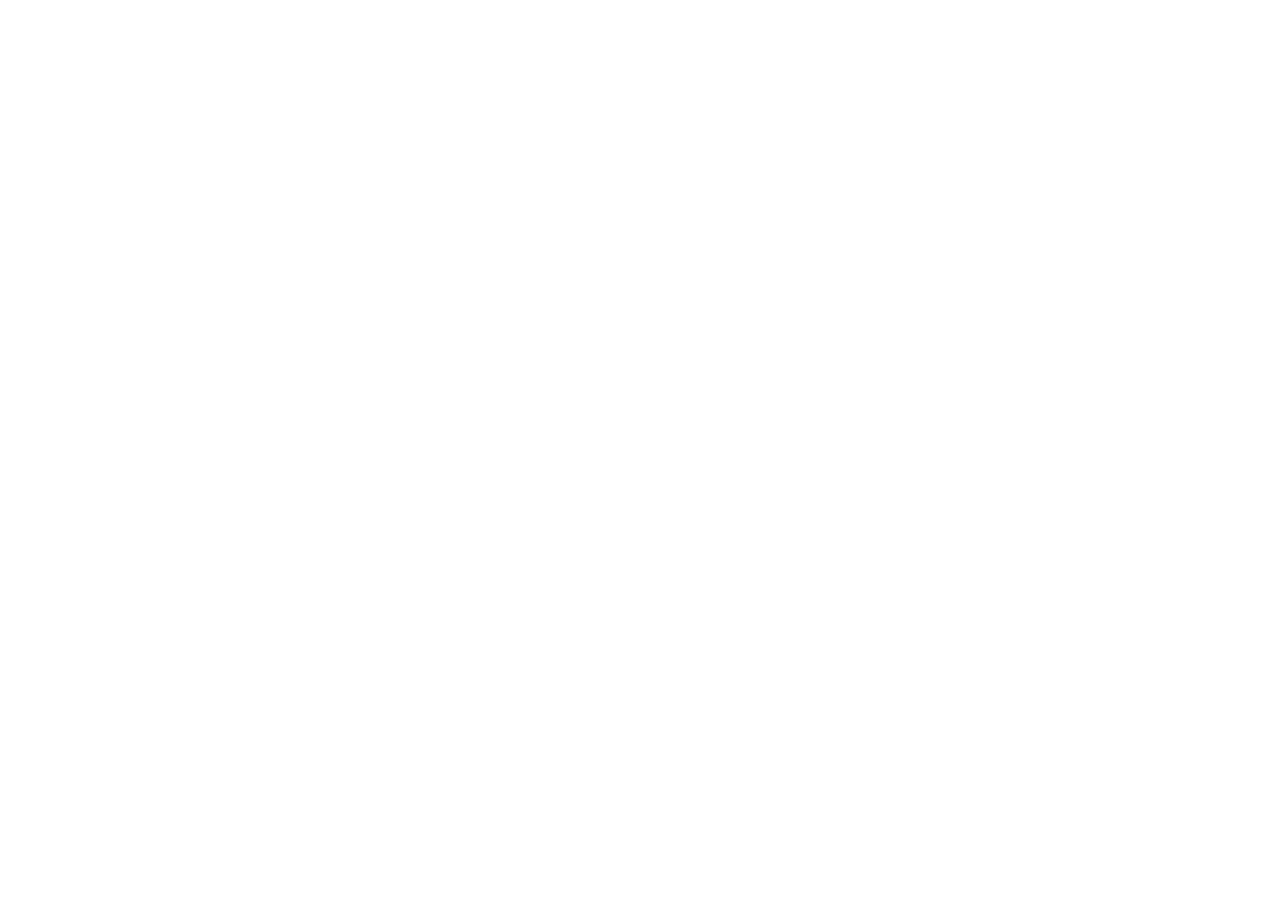
==== commit fc264cb6: "Running around in circles." ====
--- a/index.html
+++ b/index.html
@@ -37,6 +37,7 @@
         <script src="js/plugins.js"></script>
         <script src="js/main.js"></script>
         <script src="js/textUtility.js"></script>
+        <script src="js/ImageUtility.js"></script>
         <script src="js/videoUtility.js"></script>
         <script src="js/background.js"></script>
 
@@ -55,8 +56,9 @@
 			texture, textureReflection,
 			particles, particleSpeed, particleLifetime;
 
-			var videoMesh, playPauseMesh, volumeMesh, seekMesh;
-			var gamesMesh;
+			var videoMesh, reflectionMesh, playPauseMesh, volumeMesh, seekMesh;
+			var homeMesh, gamesMesh, bioMesh, resumeMesh, linkedInMesh, twitterMesh, gitHubMesh;
+			var playInfinityMesh, infinityMesh;
 			var buttons = [ ];
 			var links = [ ];
 			
@@ -70,7 +72,10 @@
 			animate();
 			
 			function init() //TODO: fix all hard coded values to fit multiple screen resolutions.
-			{	
+			{
+				THREE.ImageUtils.loadTexture("img/square.png");
+				camTarget = new THREE.Vector3(); //defalut camera target placed at the start of the first function so anywhere else I decide to assign to camTarget will override the value for camTarget and the camera will look at the new target.
+
 				container = document.createElement( 'div' );
 				document.body.appendChild( container );
 
@@ -79,18 +84,17 @@
 
 				scene = new THREE.Scene();
 				
-				var spritey = makeTextSprite( " Update coming ", 
-					{ fontsize: 64 } );
+				var spritey = makeTextSprite( " Update coming ", { fontsize: 64 } );
 				spritey.position.set(-85,105,550);
 			
-				var spritey = makeTextSprite( " soon! ", 
-					{ fontsize: 64 } );
+				spritey = makeTextSprite( " soon! ", { fontsize: 64 } );
 				spritey.position.set(0,105,600);
 				
+				createNavigationBar(); //Creates the links on the top of the screen.
 				createBackgroundParticles(); //create the binary particles in the background.
 				
 				video = document.getElementById( 'video' );
-
+                
 				//Pre-load the video assets.
 				THREE.ImageUtils.loadTexture("img/Play.png");
 				THREE.ImageUtils.loadTexture("img/Pause.png");
@@ -98,8 +102,8 @@
 				THREE.ImageUtils.loadTexture("img/Unmute.png");
 				
 				image = document.createElement( 'canvas' );
-				image.width = 720; //480
-				image.height = 480; //204
+				image.width = 720; 
+				image.height = 480;
 
 				imageContext = image.getContext( '2d' );
 				imageContext.fillStyle = '#0000dd';
@@ -107,7 +111,6 @@
 				
 				raycaster = new THREE.Raycaster();
 				mouse = new THREE.Vector2();			//used for camera movement
-				camTarget = new THREE.Vector3();
 				
 				//if ( webglAvailable() ) //TODO: Make the site compatible with WebGL and Canvas.
 				//{
@@ -119,7 +122,7 @@
 				//}
 				
 				loadVideos();
-                displayVideos();
+                //displayVideos();
 				
 				renderer = new THREE.CanvasRenderer();
 				renderer.setClearColor( 0xf0f0f0 ); //f0f0f0 //TODO: return this to the original color.
@@ -141,6 +144,17 @@
 				window.addEventListener( 'resize', onWindowResize, false );
 			}
 
+			function createNavigationBar()
+			{
+				homeMesh = makeLink( " home ", { fontsize: 64 }, -500, windowHalfY - 32, -50);
+				gamesMesh = makeLink( " games ", { fontsize: 64 }, -400, windowHalfY - 32, -50);
+				resumeMesh = makeLink (" resume ", { fontsize: 64 }, -300, windowHalfY - 32, -50);
+				bioMesh = makeLink(" bio ", { fontsize: 64 }, -200, windowHalfY - 32, -50);
+				linkedInMesh = makePictureLink (THREE.ImageUtils.loadTexture("img/square.png"), 100, windowHalfY-32, 0);
+				twitterMesh = makePictureLink (THREE.ImageUtils.loadTexture("img/square.png"), -100, windowHalfY - 32, -50);
+				gitHubMesh = makePictureLink(THREE.ImageUtils.loadTexture("img/square.png"), 0, windowHalfY - 32, -50);
+			}
+
 		</script>
 		
         <!-- Google Analytics: change UA-XXXXX-X to be your site's ID. -->
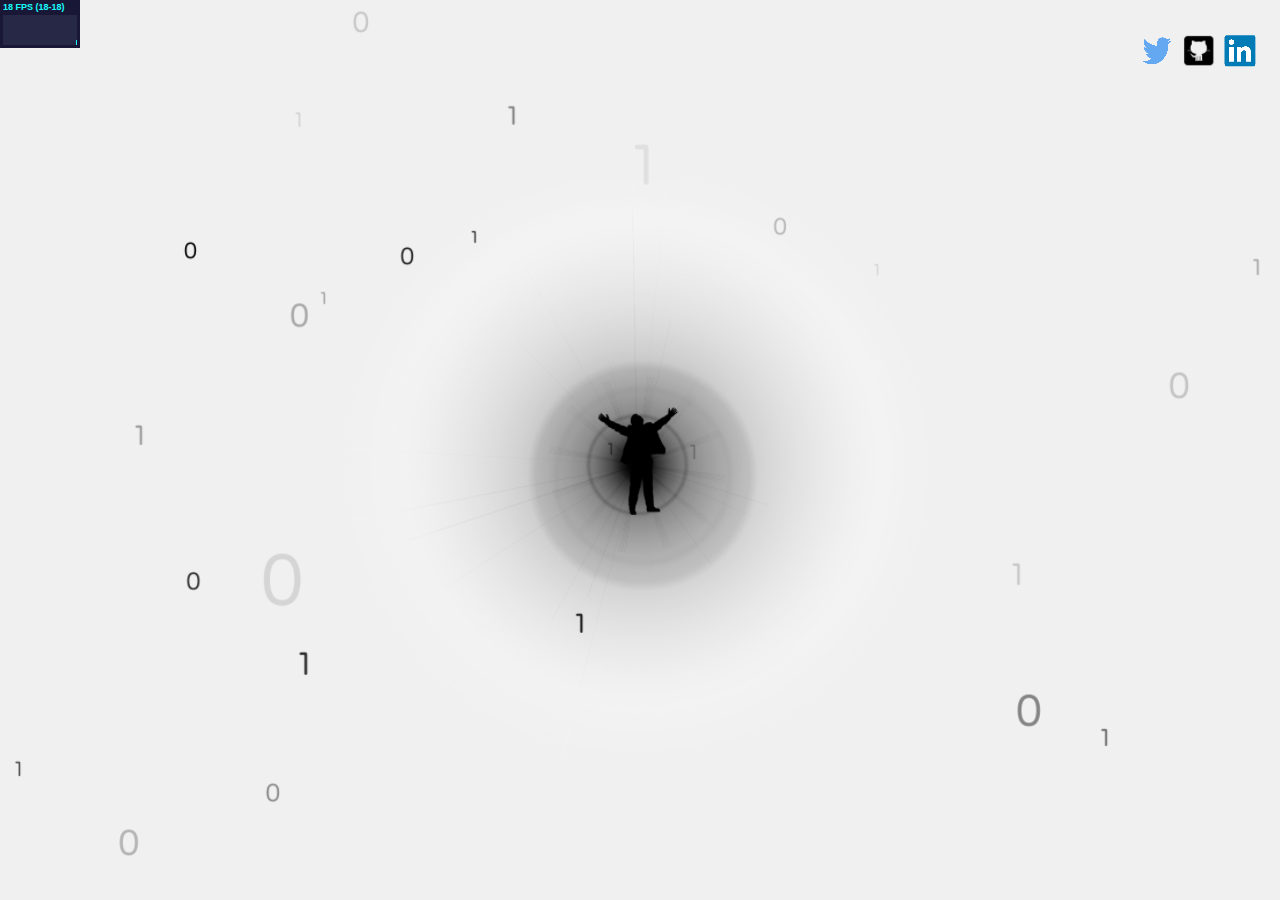
==== commit 11b4476a: "updated the icons in my website as well as the google analytics site ID." ====
--- a/index.html
+++ b/index.html
@@ -28,8 +28,10 @@
 		<script src="js/VideoController.js"></script>
 		
         <script src="js/vendor/three.min.js"></script>			<!-- three.js minnified js library -->
-		<script src="js/vendor/Projector.js"></script>			<!-- Camera helper class -->
-		<script src="js/vendor/CanvasRenderer.js"></script>		<!-- Renderer for Canvas -->
+
+		<script src="js/vendor/renderers/Projector.js"></script>			<!-- Camera helper class -->
+		<script src="js/vendor/renderers/CanvasRenderer.js"></script>		<!-- Renderer for Canvas -->
+
 		<script src="js/vendor/Detector.js"></script> 			<!-- Detects if HTML5 is supported in browser -->
 		<script src="js/vendor/tween.min.js"></script>			<!-- Tween helper script -->
 		<script src="js/vendor/stats.min.js"></script>			<!-- Debug script for three.js -->
@@ -37,15 +39,21 @@
         <script src="js/plugins.js"></script>
         <script src="js/main.js"></script>
         <script src="js/textUtility.js"></script>
-        <script src="js/ImageUtility.js"></script>
+        <script src="js/imageUtility.js"></script>
         <script src="js/videoUtility.js"></script>
         <script src="js/background.js"></script>
+        <script src="js/resume.js"></script>
+        <script src="js/games.js"></script>
+        <script src="js/bio.js"></script>
+
+        <script src="fonts/helvetiker_bold.typeface.js"></script>
+        <script src="fonts/helvetiker_regular.typeface.js"></script>
 
 		<video id="video" style="display:none">
-			<source src="img/DemoReel.mp4" type='video/mp4; codecs="avc1.42E01E, mp4a.40.2"'>
+			<source src="video/DemoReel.mp4" type='video/mp4; codecs="avc1.42E01E, mp4a.40.2"'>
 			<p>Your browser doesn't support HTML5 video. Please download a browser from this century to view this site.</p>
 		</video>
-		
+
         <script>
 			
 			var stats, displayStats = true; //variables for debugging
@@ -53,8 +61,7 @@
 			var camera, camTarget, scene, renderer; //variables for the page
 			var video, image, imageContext,
 			imageReflection, imageReflectionContext, imageReflectionGradient,
-			texture, textureReflection,
-			particles, particleSpeed, particleLifetime;
+			texture, textureReflection;
 
 			var videoMesh, reflectionMesh, playPauseMesh, volumeMesh, seekMesh;
 			var homeMesh, gamesMesh, bioMesh, resumeMesh, linkedInMesh, twitterMesh, gitHubMesh;
@@ -66,6 +73,8 @@
 
 			var windowHalfX = window.innerWidth / 2;
 			var windowHalfY = window.innerHeight / 2;
+
+			var textShapes = [];
 			
 			//
 			init();
@@ -81,18 +90,19 @@
 
 				camera = new THREE.PerspectiveCamera( 45, window.innerWidth / window.innerHeight, 1, 5000 );
 				camera.position.set( 0, 0, 1000 );
+				camera.updateMatrixWorld(); //Must be called after change of parameters
 
 				scene = new THREE.Scene();
 				
-				var spritey = makeTextSprite( " Update coming ", { fontsize: 64 } );
-				spritey.position.set(-85,105,550);
-			
-				spritey = makeTextSprite( " soon! ", { fontsize: 64 } );
-				spritey.position.set(0,105,600);
-				
+				initResume();
+				initBio();
+				initGames();
+				loadVideos();
+                //displayVideos();
 				createNavigationBar(); //Creates the links on the top of the screen.
 				createBackgroundParticles(); //create the binary particles in the background.
-				
+				displayBackgroundLogo();
+
 				video = document.getElementById( 'video' );
                 
 				//Pre-load the video assets.
@@ -101,30 +111,21 @@
 				THREE.ImageUtils.loadTexture( 'img/Mute.png' );
 				THREE.ImageUtils.loadTexture("img/Unmute.png");
 				
-				image = document.createElement( 'canvas' );
-				image.width = 720; 
-				image.height = 480;
-
-				imageContext = image.getContext( '2d' );
-				imageContext.fillStyle = '#0000dd';
-				imageContext.fillRect( 0, 0, 720, 480 ); //imageContext.fillRect( 0, 0, 480, 204 );
-				
 				raycaster = new THREE.Raycaster();
 				mouse = new THREE.Vector2();			//used for camera movement
 				
-				//if ( webglAvailable() ) //TODO: Make the site compatible with WebGL and Canvas.
-				//{
-				//	renderer = new THREE.WebGLRenderer();
-				//} 
-				//else 
-				//{
-				//	renderer = new THREE.CanvasRenderer();
-				//}
-				
-				loadVideos();
-                //displayVideos();
-				
-				renderer = new THREE.CanvasRenderer();
+				/*if ( webglAvailable() ) //TODO: Make the site compatible with WebGL and Canvas.
+				{
+					console.log("Renderer set to WebGL");
+					renderer = new THREE.WebGLRenderer();
+				} 
+				else 
+				{
+					console.log("Renderer set to Canvas");
+					renderer = new THREE.CanvasRenderer();
+				}*/
+
+				renderer = new THREE.WebGLRenderer({antialias: true}); //Displaying text requires webGL for uv coordinates
 				renderer.setClearColor( 0xf0f0f0 ); //f0f0f0 //TODO: return this to the original color.
 				renderer.setPixelRatio( window.devicePixelRatio );
 				renderer.setSize( window.innerWidth, window.innerHeight );
@@ -146,13 +147,21 @@
 
 			function createNavigationBar()
 			{
-				homeMesh = makeLink( " home ", { fontsize: 64 }, -500, windowHalfY - 32, -50);
-				gamesMesh = makeLink( " games ", { fontsize: 64 }, -400, windowHalfY - 32, -50);
-				resumeMesh = makeLink (" resume ", { fontsize: 64 }, -300, windowHalfY - 32, -50);
-				bioMesh = makeLink(" bio ", { fontsize: 64 }, -200, windowHalfY - 32, -50);
-				linkedInMesh = makePictureLink (THREE.ImageUtils.loadTexture("img/square.png"), 100, windowHalfY-32, 0);
-				twitterMesh = makePictureLink (THREE.ImageUtils.loadTexture("img/square.png"), -100, windowHalfY - 32, -50);
-				gitHubMesh = makePictureLink(THREE.ImageUtils.loadTexture("img/square.png"), 0, windowHalfY - 32, -50);
+				homeMesh = displayLink(" home ");
+				homeMesh.position.set(-windowHalfX + 100, windowHalfY - 32, 100);
+				gamesMesh = displayLink(" games ");
+				gamesMesh.position.set(-windowHalfX + 200, windowHalfY - 32, 100);
+				resumeMesh = displayLink (" resume ");
+				resumeMesh.position.set(-windowHalfX + 300, windowHalfY - 32, 100);
+				bioMesh = displayLink(" bio ");
+				bioMesh.position.set(-windowHalfX + 400, windowHalfY - 32, 100);
+
+				twitterMesh = displayPictureLink (THREE.ImageUtils.loadTexture("img/twitter.png"), 
+					windowHalfX - 140, windowHalfY - 64, -50, 35, 35);
+				gitHubMesh = displayPictureLink(THREE.ImageUtils.loadTexture("img/githubIcon.png"), 
+					windowHalfX - 100, windowHalfY - 64, -50, 35, 35);
+				linkedInMesh = displayPictureLink (THREE.ImageUtils.loadTexture("img/linkedin.png"), 
+					windowHalfX - 60, windowHalfY - 64, -50, 30, 30);
 			}
 
 		</script>
@@ -164,7 +173,7 @@
             e=o.createElement(i);r=o.getElementsByTagName(i)[0];
             e.src='https://www.google-analytics.com/analytics.js';
             r.parentNode.insertBefore(e,r)}(window,document,'script','ga'));
-            ga('create','UA-XXXXX-X','auto');ga('send','pageview');
+            ga('create','UA-24873691-1','auto');ga('send','pageview');
         </script>
     </body>
 </html>
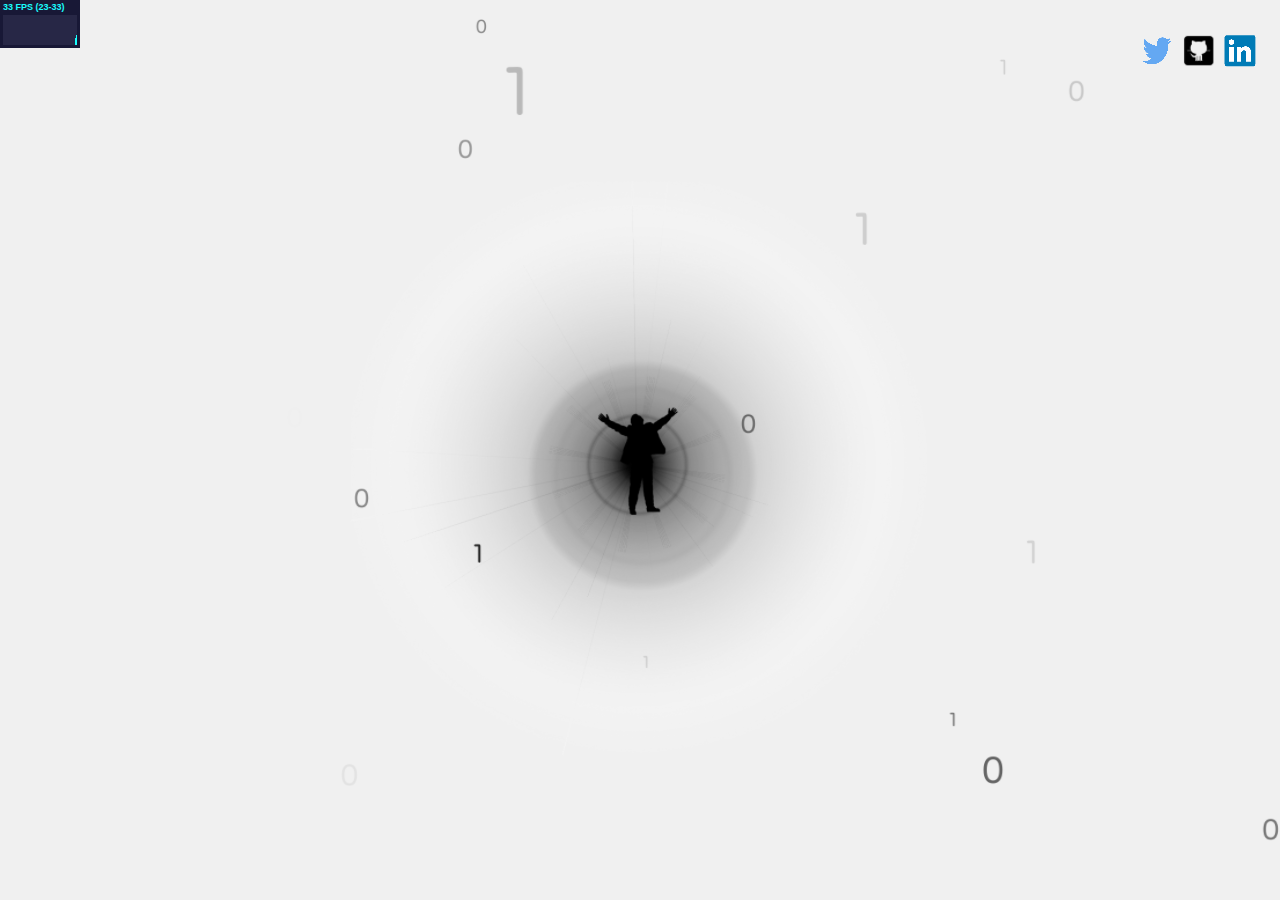
==== commit 509f6a88: "Updated website to include proper loading of images, updated bio, and some video corrections." ====
--- a/index.html
+++ b/index.html
@@ -24,8 +24,6 @@
 
         <script src="https://ajax.googleapis.com/ajax/libs/jquery/1.11.3/jquery.min.js"></script>
         <script>window.jQuery || document.write('<script src="js/vendor/jquery-1.11.3.min.js"><\/script>')</script>
-		
-		<script src="js/VideoController.js"></script>
 		
         <script src="js/vendor/three.min.js"></script>			<!-- three.js minnified js library -->
 
@@ -59,13 +57,9 @@
 			var stats, displayStats = true; //variables for debugging
 			var container;
 			var camera, camTarget, scene, renderer; //variables for the page
-			var video, image, imageContext,
-			imageReflection, imageReflectionContext, imageReflectionGradient,
-			texture, textureReflection;
-
-			var videoMesh, reflectionMesh, playPauseMesh, volumeMesh, seekMesh;
+			
 			var homeMesh, gamesMesh, bioMesh, resumeMesh, linkedInMesh, twitterMesh, gitHubMesh;
-			var playInfinityMesh, infinityMesh;
+			var playInfinityMesh;
 			var buttons = [ ];
 			var links = [ ];
 			
@@ -98,12 +92,9 @@
 				initBio();
 				initGames();
 				loadVideos();
-                //displayVideos();
 				createNavigationBar(); //Creates the links on the top of the screen.
 				createBackgroundParticles(); //create the binary particles in the background.
 				displayBackgroundLogo();
-
-				video = document.getElementById( 'video' );
                 
 				//Pre-load the video assets.
 				THREE.ImageUtils.loadTexture("img/Play.png");
@@ -156,12 +147,19 @@
 				bioMesh = displayLink(" bio ");
 				bioMesh.position.set(-windowHalfX + 400, windowHalfY - 32, 100);
 
-				twitterMesh = displayPictureLink (THREE.ImageUtils.loadTexture("img/twitter.png"), 
-					windowHalfX - 140, windowHalfY - 64, -50, 35, 35);
-				gitHubMesh = displayPictureLink(THREE.ImageUtils.loadTexture("img/githubIcon.png"), 
-					windowHalfX - 100, windowHalfY - 64, -50, 35, 35);
-				linkedInMesh = displayPictureLink (THREE.ImageUtils.loadTexture("img/linkedin.png"), 
-					windowHalfX - 60, windowHalfY - 64, -50, 30, 30);
+				var loader = new THREE.TextureLoader();
+			    loader.load( 'img/twitter.png', function ( texture ) 
+			        {
+			            twitterMesh = displayPictureLink (texture, windowHalfX - 140, windowHalfY - 64, -50, 35, 35);
+			        });
+			    loader.load( 'img/githubIcon.png', function ( texture ) 
+			        {
+			            gitHubMesh = displayPictureLink (texture, windowHalfX - 100, windowHalfY - 64, -50, 35, 35);
+			        });
+			    loader.load( 'img/linkedin.png', function ( texture ) 
+			        {
+			            linkedInMesh = displayPictureLink (texture, windowHalfX - 60, windowHalfY - 64, -50, 30, 30);
+			        });
 			}
 
 		</script>
